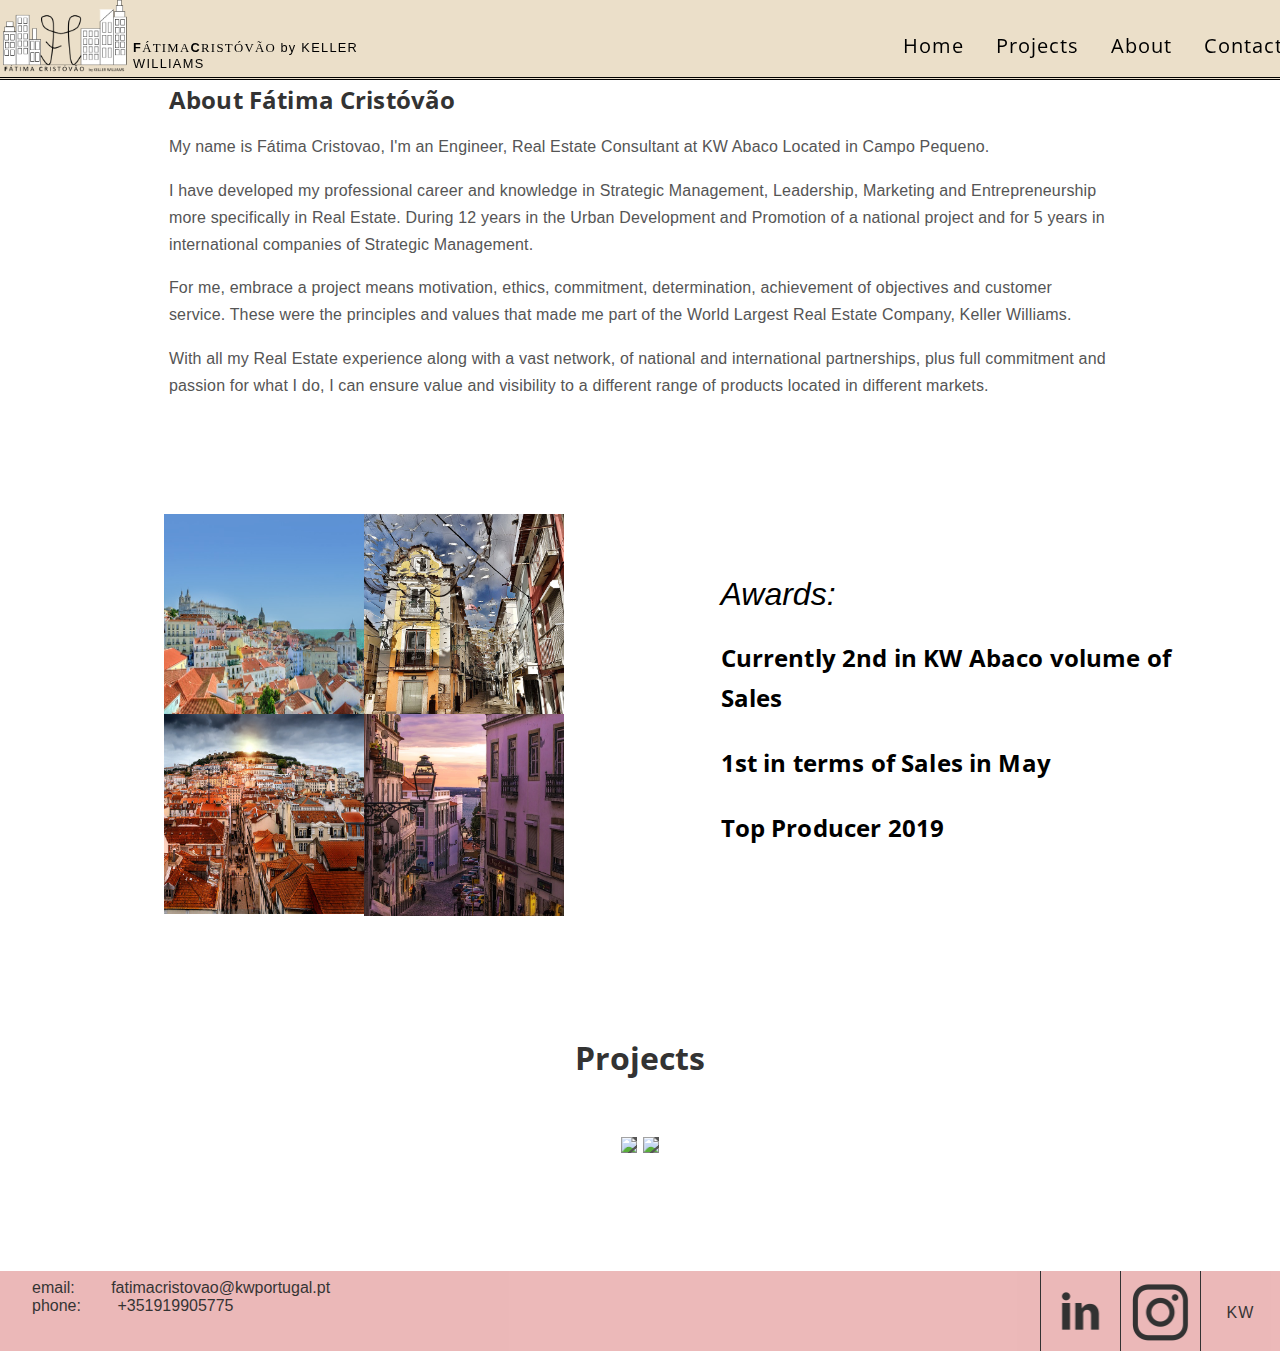
==== index.html @ 8aae6a9a "Update index.html" ====
<!DOCTYPE html>
<html lang="eng">
    <head>
        <meta charset="UTF-8">
        <meta name="viewport" content="width=device-width, initial-scale=1.0">
        <meta http-equiv="X-UA-Compatible" content="ie=edge">
        <title>Fatima Cristovao | home</title>
        <link href="./index.css" rel="stylesheet" type="text/css">
        <link href="https://fonts.googleapis.com/css?family=Open+Sans+Condensed:300|Roboto&display=swap" rel="stylesheet">
    </head>
    <body>
        <div class="header">
            <div class="menu-one">
                <div class="logo">
                    <img src=".\logo_final.png">
                    <div class="lettering">
                        <h6><span class="bolder">F</span>ÁTIMA<span class="bolder">C</span>RISTÓVÃO <span class="smaller">by KELLER WILLIAMS</span></h6>
                    </div>
                </div>
                <div class= "toggle">
                    <span></span>
                    <span></span>
                    <span></span> 
                </div>
            </div>
            <ul id="menu-two" class="hide">
                <li class="item">
                    <a href="./index.html" >Home</a> 
                </li>
                <li class="item" id="proj">
                    <a href="#projects">Projects</a>
                </li>
                <li class="options">
                    <a href="./Atower.html" >A-Tower</a>
                </li>
                <li class="options">
                    <a href="./muda.html">Muda</a>
                </li>
                <li class="item">
                    <a href="#About-Me">About</a>
                </li>
                <li class="item">
                    <a href="#Contact" >Contact</a>
                </li>
            </ul>
        </div>
        <div class="background-image">
            <img src=".\foto-de-fundoo.jpg">
        </div>
        <div class="content">
            <div class="title" id="About-Me">
                <h2>About Fátima Cristóvão</h2>
                    <p>My name is Fátima Cristovao, I'm an Engineer, Real Estate Consultant at KW Abaco
                            Located in Campo Pequeno. </p> 
                            <p> I have developed my professional career and knowledge in Strategic Management, Leadership, Marketing and Entrepreneurship more specifically in Real Estate. 
                                During 12 years in the Urban Development and Promotion of a national project and for 5 years in international companies of Strategic Management.
                            </p>
                            <p>
                                For me, embrace a project means motivation, ethics, commitment, determination, achievement of objectives and customer service. 
                                These were the principles and values that made me part of the World Largest Real Estate Company, Keller Williams.
                            </p> 
                            <p>
                                With all my Real Estate experience along with a vast network, of national and international partnerships, plus full commitment and passion for what I do, 
                                I can ensure value and visibility to a different range of products located in different markets.
                            </p>
            </div>
        </div>
        <section>
            <div class="images">
                <div class="image-container" >
                    <img src=".\alfama-832816_640.jpg" >
                </div>
                <div class="image-container">
                    <img src=".\lisboa-2249085_640 (1).jpg" >
                </div>  
                <div class="image-container"> 
                    <img src=".\lisbon-1450809_640.jpg" >
                </div> 
                <div class="image-container"> 
                    <img src=".\lisbon-2023436_640.jpg" >
                </div>
            </div>
            <div class="destinções">
                <span><em>Awards:</em></span>
                <h3>Currently 2nd in KW Abaco volume of Sales</h3>
                <h3>1st in terms of Sales in May</h3>
                <h3>Top Producer 2019</h3>
            </div>
        </section>
        <main id="projects">
            <div class="title">
                <h1>Projects</h1>
            </div>
            <div class="buttons">
                <a href="Atower.html">
                    <div class="par">
                        <img src=".\CI08_00_POOL_COBERTURA_4K.jpg"/>
                        <span>A-Tower</span>
                    </div>
                </a>
                <a href="muda.html">
                    <div class="par">
                        <img src=".\CASA B (3).jpg">
                        <span>Muda</span>
                    </div>
                </a>    
            </div>
        </main>
        <footer id="Contact">
            <div class="left">
                <div class="contacts">
                    <div class="info">
                        <span>email:</span>
                        <span>fatimacristovao@kwportugal.pt</span>
                    </div>
                    <div class="info">
                        <span>phone:</span>
                        <span>+351919905775</span>
                    </div>
                </div>
            </div>
            <div class="right">
                <div class="items">
                    <a id="logo" href="https://www.linkedin.com/in/fatima-cristovao-6b5a50159/?originalSubdomain=pt" target="_blank">
                        <img src=".\final.linkedin.logo.png">
                    </a>
                </div>
                <div class="items">
                    <a id="logo" href="something" target="_blank">
                        <img src=".\Insta.final.png">
                    </a>
                </div>
                <div class="items">
                    <a href="https://www.kwportugal.pt/agents/19851?lan=pt-PT" target="_blank">
                        <span>KW</span>
                    </a>
                </div>
            </div>  
        </footer>
    <script src="https://code.jquery.com/jquery-3.4.1.min.js"
    integrity="sha256-CSXorXvZcTkaix6Yvo6HppcZGetbYMGWSFlBw8HfCJo="
    crossorigin="anonymous"></script>
    <script src="./index.js"></script>
    </body>
</html>
---- index.css ----
* {
    box-sizing: border-box;
    font-family: sans-serif;
}

body {
    position: relative;
    min-height: 100vh;
    margin: 0px;
    border: 0px;
    padding: 0px;
}



.header {
    background-color: rgb(235, 223, 201);
    z-index: 100;
    top: 0px;
    margin: 0 auto;
    max-height: 5rem;
    position: fixed;
    border-bottom-style: double;
    display: flex;
    justify-content: space-between;
    width: 100%
}

.menu-one {
    display: flex
}

.logo { 
    display: flex;

}

.logo img { 
    height: 100%
}

.lettering  {
    display: flex;
    justify-content: center;
    align-items: flex-end;
    padding-left: 1%;
}

h6 {
    margin-bottom: 1.7%;
    font-family: 'calibri';
    font-weight: lighter;
    letter-spacing: 0.1em;
    font-size: 0.8em;
}

h6 .bolder {
    font-weight: bold;
}

h6 .smaller {
    font-weight: lighter;
}

.toggle {
    display: none;
}

a {
    text-decoration: none;
    font-family: 'Open Sans Condensed', sans-serif;
    letter-spacing: 1px;
    font-size: 20px;
    color: black
}

#menu-two{
    display: flex;
 }

.hide {
     display: none;
 }
 
 li {
    list-style: none;
    padding: 1em
 }

 

.background-image img {
    max-width: 100%;
    height: auto;
    display: block;
}

.content {
    padding: 4%
}

.title {
    margin: 0 10%;

}

.title h2 {
    color: #333;
    text-transform: capitalize;
    font-family: 'Open Sans Condensed' , sans-serif;
    line-height: 1.1;
    letter-spacing: 0.01rem;
}


.title p {
    font-family: sans-serif;
    color: #555;
    letter-spacing: 0.01rem;
    line-height: 1.7;
}


section {
    padding: 3rem 6.25rem 6.25rem 4%;
    display: flex;
}


section .images {
    max-width: 31.25rem;
    margin-left: 10%;
    
}

.image-container {
    width: 12.5rem;
    height: 12.5rem;
    display: inline-flex;
    flex-wrap: wrap;
    float: left;
}

.image-container img {
    width: 100%;
    height: auto;
    opacity: 1;
    margin: 0px;
}

.destinções {
    padding-top: 5%;
    padding-left: 5%;
}

.destinções span {
    font-family: 'Open Sans Condensed' , sans-serif;
    font-size: 2rem;
}

.destinções h3 {
    font-family: 'Open Sans Condensed' , sans-serif;
    letter-spacing: 0.01rem;
    font-size: 1.5rem;
    line-height: 1.7;
}

main {
    text-align: center;
    padding-bottom: 15%;
}



main .title h1 {
    color: #333;
    font-family: 'Open Sans Condensed' , sans-serif;
}

.buttons {
    padding-top: 2rem;


}

.par {
    max-width: 25rem;
    display: inline-flex;
    margin: 0 auto;
    background-color: #555;
    justify-content: center;
    
}



.par img {
    width: 100%;
    display: block;
    height: auto
}

.par span {
    margin-top: 100px;
    color: white;
    position: absolute;
}


footer {
    position: absolute;
    min-width: 100%;
    max-width: 100%;
    bottom: 0;
    
    background-color:  rgb(231, 167, 167);
    opacity: 0.8;
    display: inline-flex;
    height: 5rem
}

 .left {
    padding-top: 0.5rem;
    width: 50%;
    }

.contacts {
    
    height: 100%
}

 .info span {
    display: inline;
    padding-left: 5%;
    max-width: 2rem;
    
 }

 .right {
    width: 50%;
    display: inline-flex;
    justify-content: flex-end;
    
}

.items {
    max-width: 5rem;
    min-width: 5rem;
    border-left: 1px solid black;
    display: inline-flex;
    justify-content: center;
    align-items: center;
    cursor: pointer;
}

.items span {
    font-size: 1rem
}

.items #logo {
    overflow: hidden;
    width: 80%;
    
}

#logo img {
    display: block;
    max-width: 100%;
    height: auto
}

.selector {
    background-color: rgb(250, 218, 218);
}

.effect {
    text-decoration: underline;
}

.options {
    display: none
}

@media only screen  and (max-width: 1210px) {

    

    #menu-two {
        display: block;
        opacity: 0;
        pointer-events: none;
        transition: opacity 0.5s;
      }

    #proj {
        display: none;
    }

    #menu-two.visible {
        opacity: 0.9;
        pointer-events: auto;
    }

    .hide {
        background-color: rgb(245, 243, 229);
        opacity: 0.95;
        position: absolute;
        width: 100%;
        top: 4rem;
        text-align: center;
    }
     
    
    

    .options {
        display: block;
    }

    .menu-one {
        display: flex;
        justify-content: space-between;
        width: 100%
    }
    .toggle{
        display: initial;
        padding-top: 1.5rem;
        transform: translate(-10px);
        cursor: pointer;
    }

    .toggle span {
        position: relative;
        width: 36px;
        height: 4px;
        display: block;
        background-color: black;
        margin-bottom: 8px;
        transition: 0.5s;
    }

    .toggle span:nth-child(1) {
        transform-origin: left;
    
    }
    
    .toggle span:nth-child(2) {
        transform-origin: center;
    }

    .toggle span:nth-child(3) {
        transform-origin: left;
    }

    .toggle.active span:nth-child(1) {
        transform: rotate(45deg);
        left: 2px;
    }

    .toggle.active span:nth-child(2) {
        transform: rotate(315deg);
        right: 3px;
    }

    .toggle.active span:nth-child(3) {
        transform: scaleX(0);
    }

}

    


@media only screen and (max-width: 665px) {
    
    .items {
        max-width: 3.5rem;
        min-width: 3.5rem;
    }

    #Contact {
        height: 10rem;
        display: flex;
        flex-direction: column;
        align-items: center;
        position: initial;

    }

    .left {
        width: 100%;
    }

    .info {
        display: flex;
        padding: 0.2rem;
        justify-content: center;
    }
    .info span {
        max-width: 100%
    }

    .right {
        width: 100%;
        display: flex;
        justify-content: center;
        padding-top: 5%
    }

    .items {
        border-radius: 50%;
        border:0
    }

}

@media only screen and (max-width: 559px) {

    .background-image {
        margin-top: 2.5rem
    }

    

    .lettering {
        display: none;
    }

    section .images {
        display:none
    }


    .destinções{
        text-align: center;
        margin-left: 5.2rem
        
        
    }
    .destinções span{
        font-size: 1.5rem;
    
    }

    .destinções h3 {
        font-size: 1.1rem;
    }
}


@media only screen and (min-width: 560px) and (max-width: 870px) {
    .destinções {
        margin-top: 40%;
        margin-bottom: 40%;
    }
    
}



@media only screen and (max-width: 559px) and (min-width: 500px){
    section {
        display: flex;
        justify-content: center
    }
}
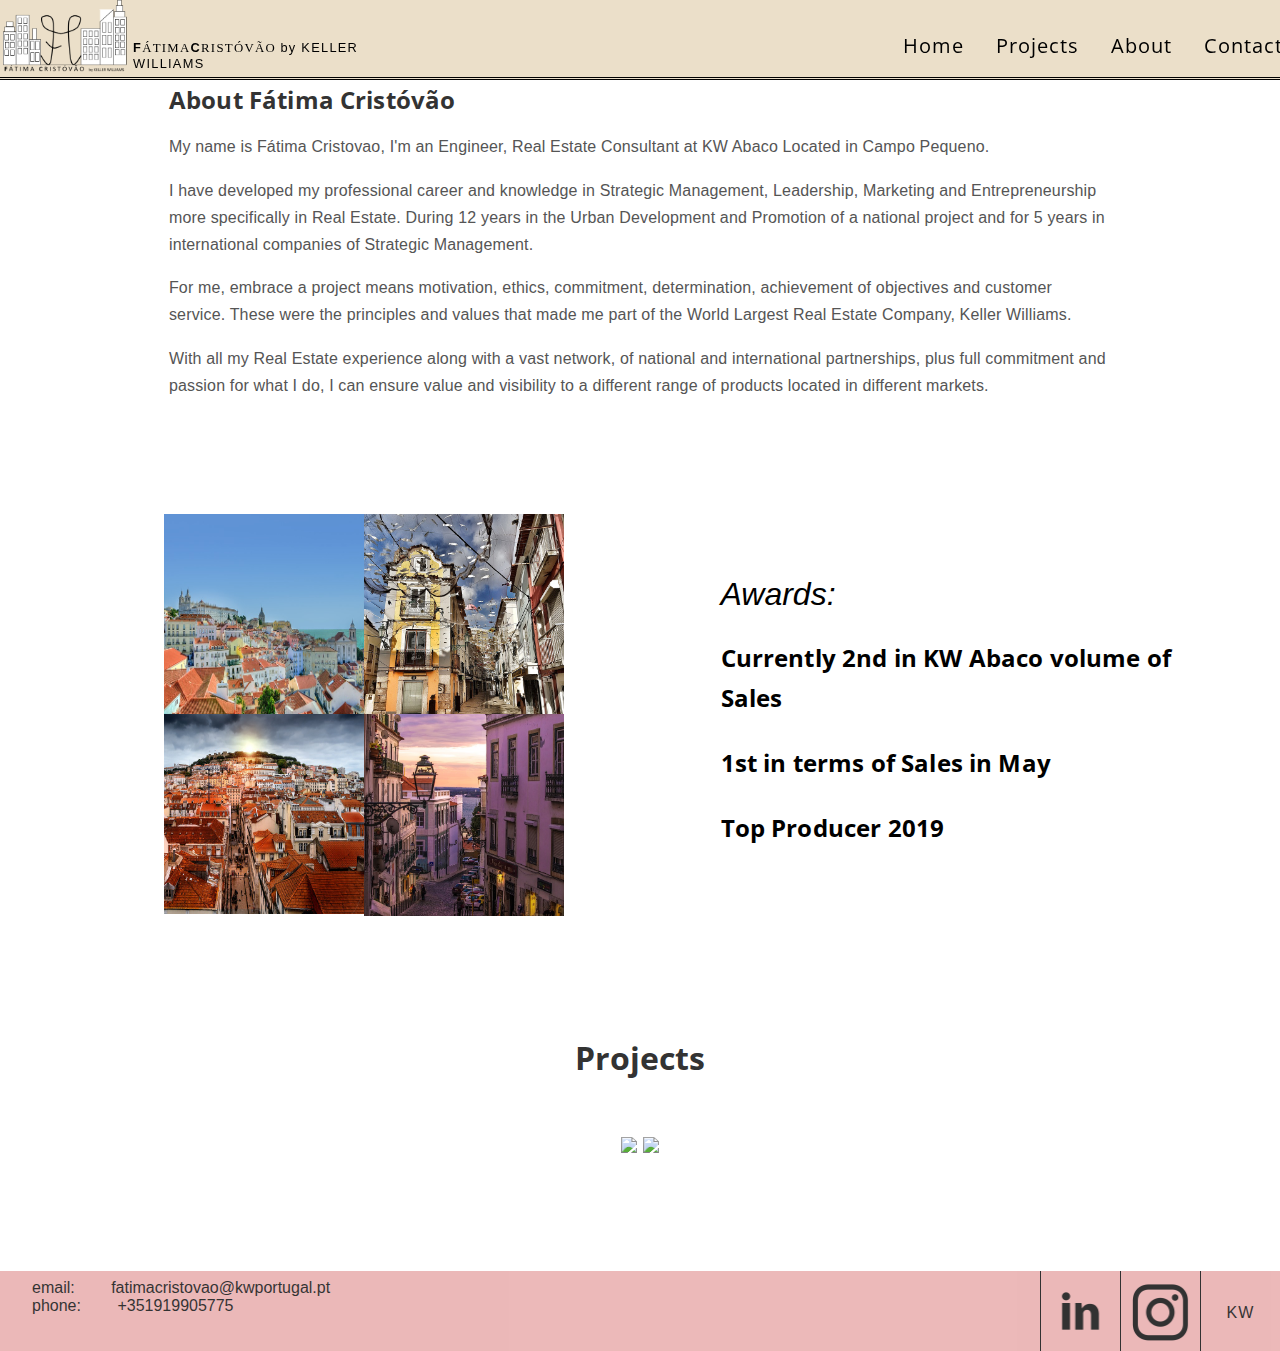
==== commit 6311ba10: "Update index.html" ====
--- a/index.html
+++ b/index.html
@@ -94,13 +94,13 @@
             <div class="buttons">
                 <a href="Atower.html">
                     <div class="par">
-                        <img src=".\CI08_00_POOL_COBERTURA_4K.jpg"/>
+                        <img width="100%" height="100%" src=".\CI08_00_POOL_COBERTURA_4K.jpg"/>
                         <span>A-Tower</span>
                     </div>
                 </a>
                 <a href="muda.html">
                     <div class="par">
-                        <img src=".\CASA B (3).jpg">
+                        <img width="100%" height="100%" src=".\CASA B (3).jpg">
                         <span>Muda</span>
                     </div>
                 </a>    
--- a/index.css
+++ b/index.css
@@ -28,11 +28,12 @@
 
 .menu-one {
     display: flex
-}
-
-.logo { 
+    
+}
+
+.logo {
     display: flex;
-
+    
 }
 
 .logo img { 
@@ -187,7 +188,6 @@
     max-width: 25rem;
     display: inline-flex;
     margin: 0 auto;
-    background-color: #555;
     justify-content: center;
     
 }
@@ -283,8 +283,12 @@
 
 @media only screen  and (max-width: 1210px) {
 
-    
-
+    .logo {
+        display: flex;
+        flex: 1;
+        width: calc(100% - 50px)
+    }
+    
     #menu-two {
         display: block;
         opacity: 0;
@@ -323,7 +327,7 @@
         width: 100%
     }
     .toggle{
-        display: initial;
+        display: block;
         padding-top: 1.5rem;
         transform: translate(-10px);
         cursor: pointer;
@@ -365,6 +369,7 @@
     .toggle.active span:nth-child(3) {
         transform: scaleX(0);
     }
+    
 
 }
 
@@ -445,17 +450,15 @@
     .destinções h3 {
         font-size: 1.1rem;
     }
-}
-
+    
+}
 
 @media only screen and (min-width: 560px) and (max-width: 870px) {
     .destinções {
         margin-top: 40%;
         margin-bottom: 40%;
     }
-    
-}
-
+}
 
 
 @media only screen and (max-width: 559px) and (min-width: 500px){
@@ -464,3 +467,11 @@
         justify-content: center
     }
 }
+
+@media only screen and (max-width: 500px) {
+    .par {
+        display: flex;
+        padding-bottom: 5px;
+    }
+}
+
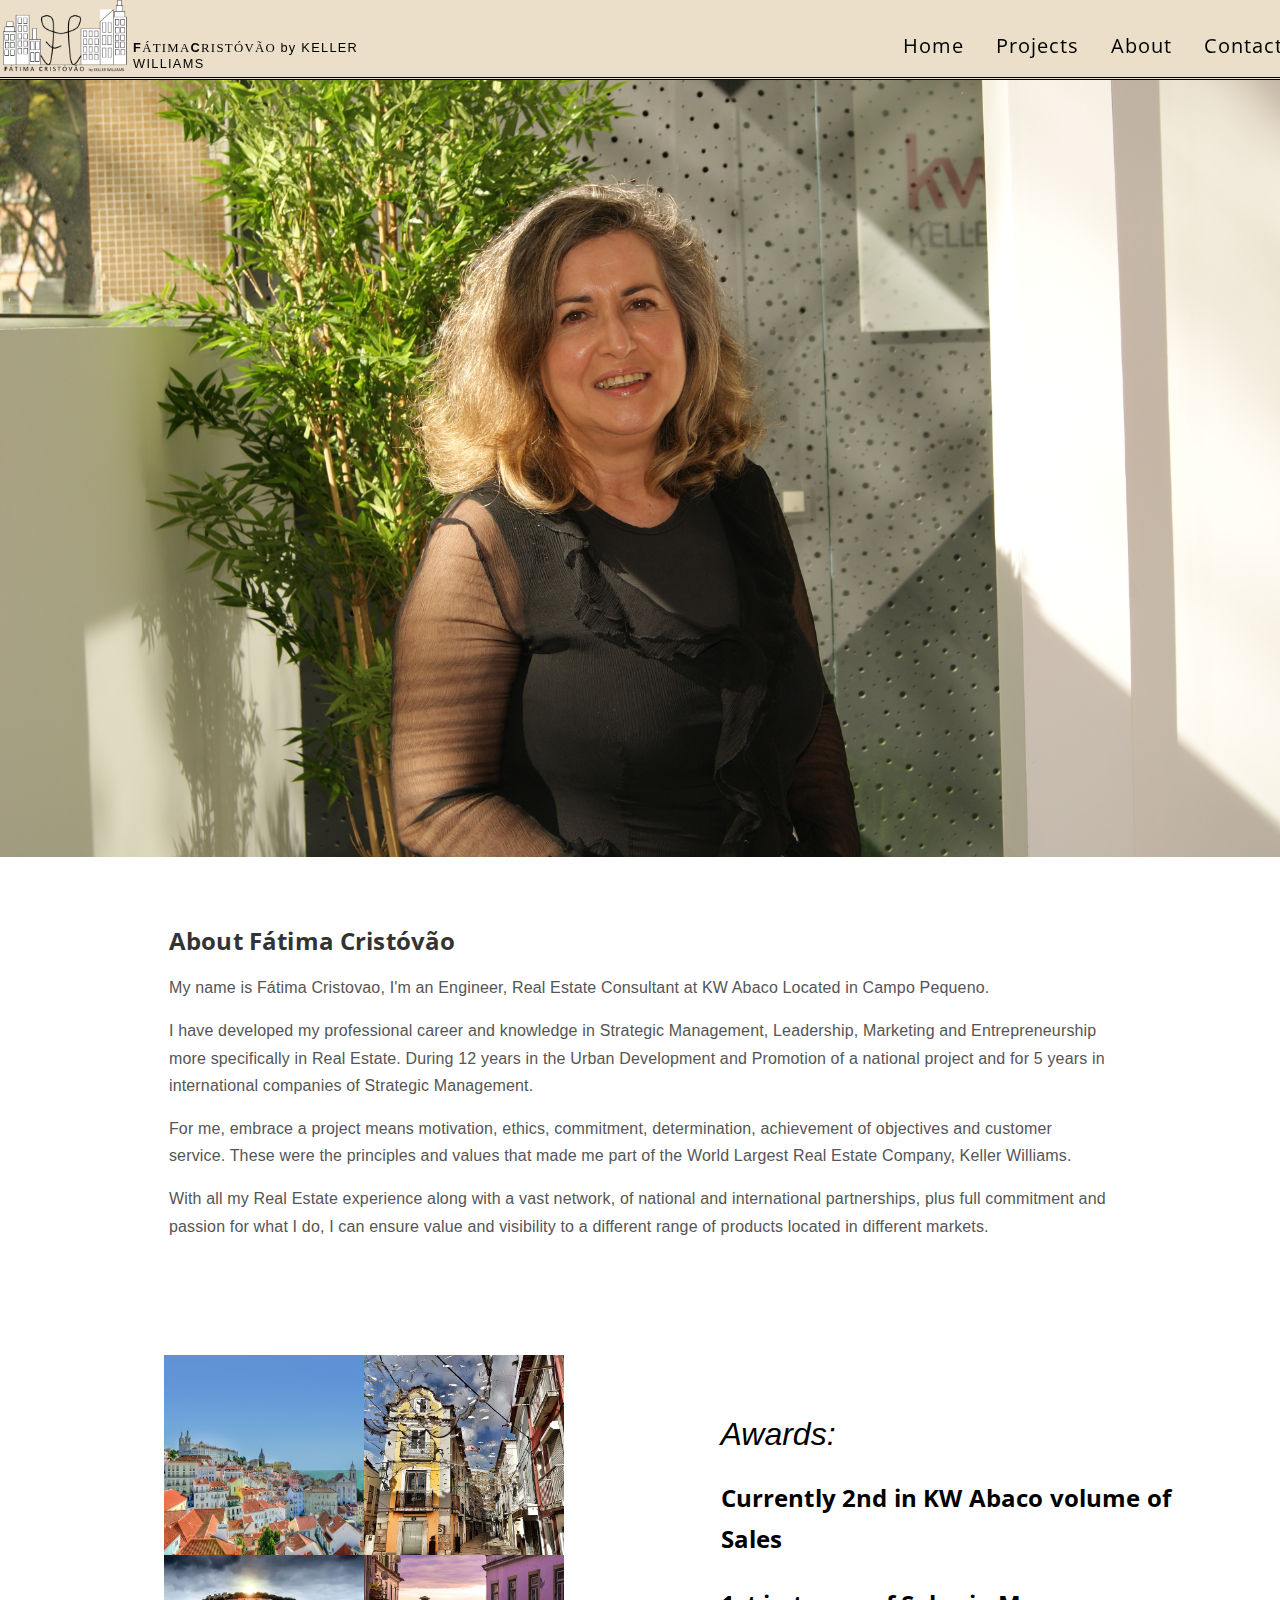
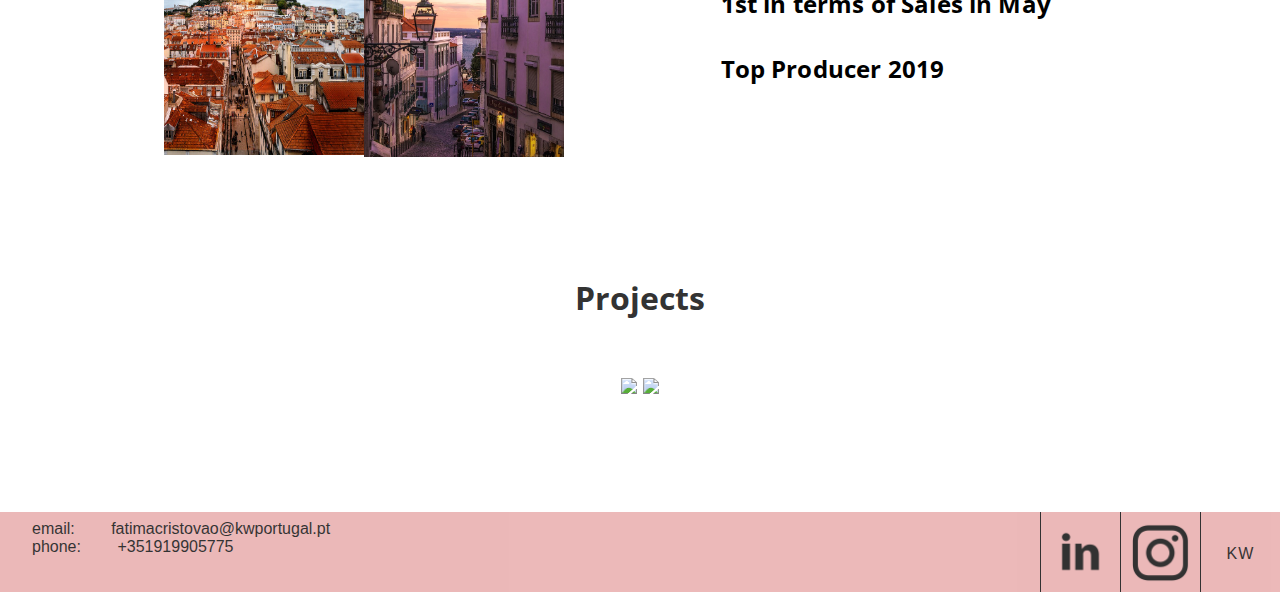
==== commit eb05d0b9: "Update index.html" ====
--- a/index.html
+++ b/index.html
@@ -45,7 +45,7 @@
             </ul>
         </div>
         <div class="background-image">
-            <img src=".\foto-de-fundoo.jpg">
+            <img src=".\foto-de-fundo.jpg">
         </div>
         <div class="content">
             <div class="title" id="About-Me">
--- a/index.css
+++ b/index.css
@@ -21,8 +21,13 @@
     max-height: 5rem;
     position: fixed;
     border-bottom-style: double;
+    display: -webkit-box;
+    display: -ms-flexbox;  
+    display: -webkit-flex;
     display: flex;
-    justify-content: space-between;
+    -webkit-box-pack: justify;
+        -ms-flex-pack: justify;
+            justify-content: space-between;
     width: 100%
 }
 
@@ -186,16 +191,19 @@
 
 .par {
     max-width: 25rem;
+    display: -webkit-inline-box;
+    display: -ms-inline-flexbox;
     display: inline-flex;
     margin: 0 auto;
-    justify-content: center;
-    
+    -webkit-box-pack: center;
+        -ms-flex-pack: center;
+            justify-content: center; 
 }
 
 
 
 .par img {
-    width: 100%;
+    max-width: 100%;
     display: block;
     height: auto
 }
@@ -282,9 +290,16 @@
 }
 
 @media only screen  and (max-width: 1210px) {
+    
+    
 
     .logo {
-        display: flex;
+        display: -webkit-box;
+        display: -ms-flexbox;  
+	display: -webkit-flex;
+        display: flex;
+	-webkit-box-flex: 1;
+        -ms-flex: 1;
         flex: 1;
         width: calc(100% - 50px)
     }
@@ -322,13 +337,20 @@
     }
 
     .menu-one {
-        display: flex;
+        display: -webkit-box;
+        display: -ms-flexbox;  
+	display: -webkit-flex;
+        display: flex;
+    	-webkit-box-pack: justify;
+        -ms-flex-pack: justify;
         justify-content: space-between;
         width: 100%
     }
     .toggle{
         display: block;
         padding-top: 1.5rem;
+	-webkit-transform: translate(-10px);
+        -ms-transform: translate(-10px);
         transform: translate(-10px);
         cursor: pointer;
     }
@@ -340,34 +362,46 @@
         display: block;
         background-color: black;
         margin-bottom: 8px;
-        transition: 0.5s;
-    }
-
-    .toggle span:nth-child(1) {
-        transform-origin: left;
+        -webkit-transition: 0.5s;
+        -o-transition: 0.5s;
+    }
+.toggle span:nth-child(1) {
+        -webkit-transform-origin: left;
+            -ms-transform-origin: left;
+                transform-origin: left;
     
     }
     
     .toggle span:nth-child(2) {
-        transform-origin: center;
+        -webkit-transform-origin: center;
+            -ms-transform-origin: center;
+                transform-origin: center;
     }
 
     .toggle span:nth-child(3) {
-        transform-origin: left;
+        -webkit-transform-origin: left;
+            -ms-transform-origin: left;
+                transform-origin: left;
     }
 
     .toggle.active span:nth-child(1) {
-        transform: rotate(45deg);
+        -webkit-transform: rotate(45deg);
+            -ms-transform: rotate(45deg);
+                transform: rotate(45deg);
         left: 2px;
     }
 
     .toggle.active span:nth-child(2) {
-        transform: rotate(315deg);
+        -webkit-transform: rotate(315deg);
+            -ms-transform: rotate(315deg);
+                transform: rotate(315deg);
         right: 3px;
     }
 
     .toggle.active span:nth-child(3) {
-        transform: scaleX(0);
+        -webkit-transform: scaleX(0);
+            -ms-transform: scaleX(0);
+                transform: scaleX(0);
     }
     
 
@@ -469,9 +503,23 @@
 }
 
 @media only screen and (max-width: 500px) {
+    
+    .buttons {
+    display: flex;
+    flex-direction: column;
+    }
+
     .par {
-        display: flex;
         padding-bottom: 5px;
-    }
-}
-
+        display: flex;
+        align-items: flex-start;
+    }
+    .toggle {
+	padding-left: 10px;
+    }
+	
+    .logo {
+	max-width: 150px;
+    }
+}
+
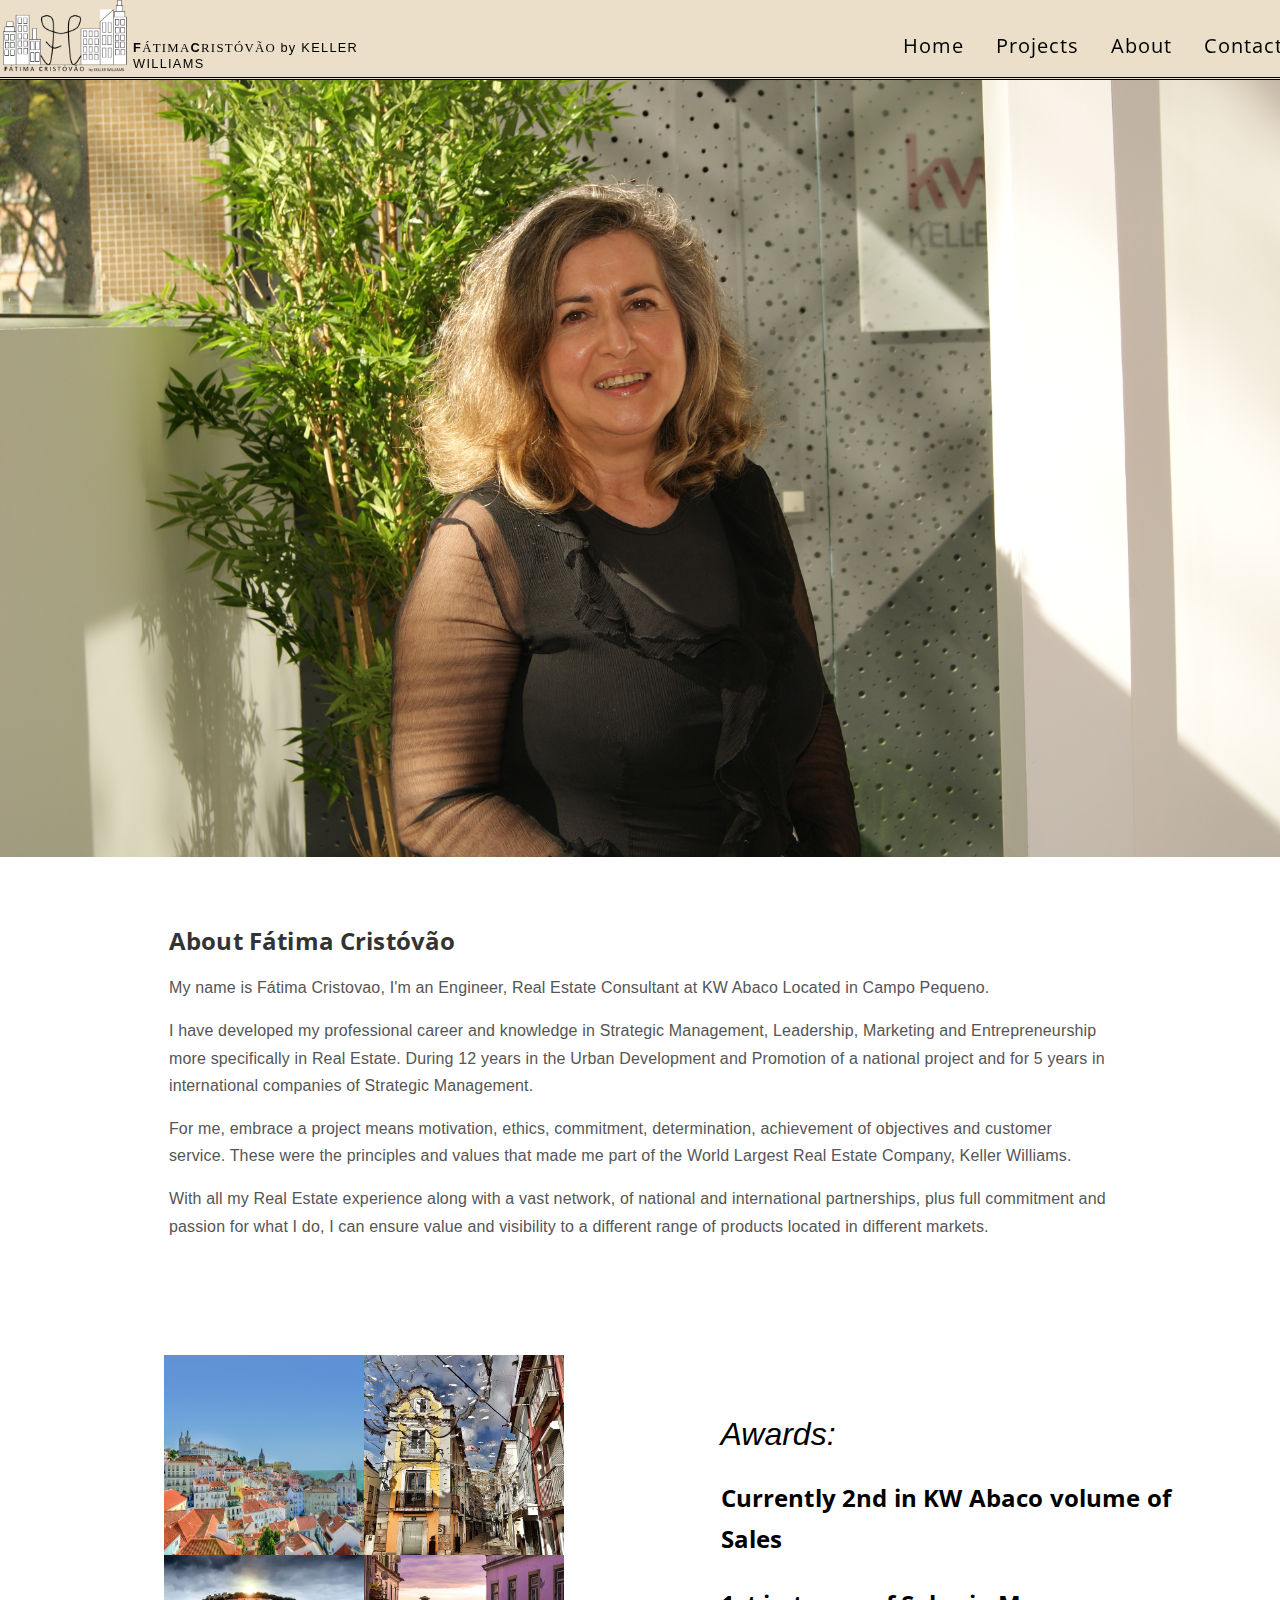
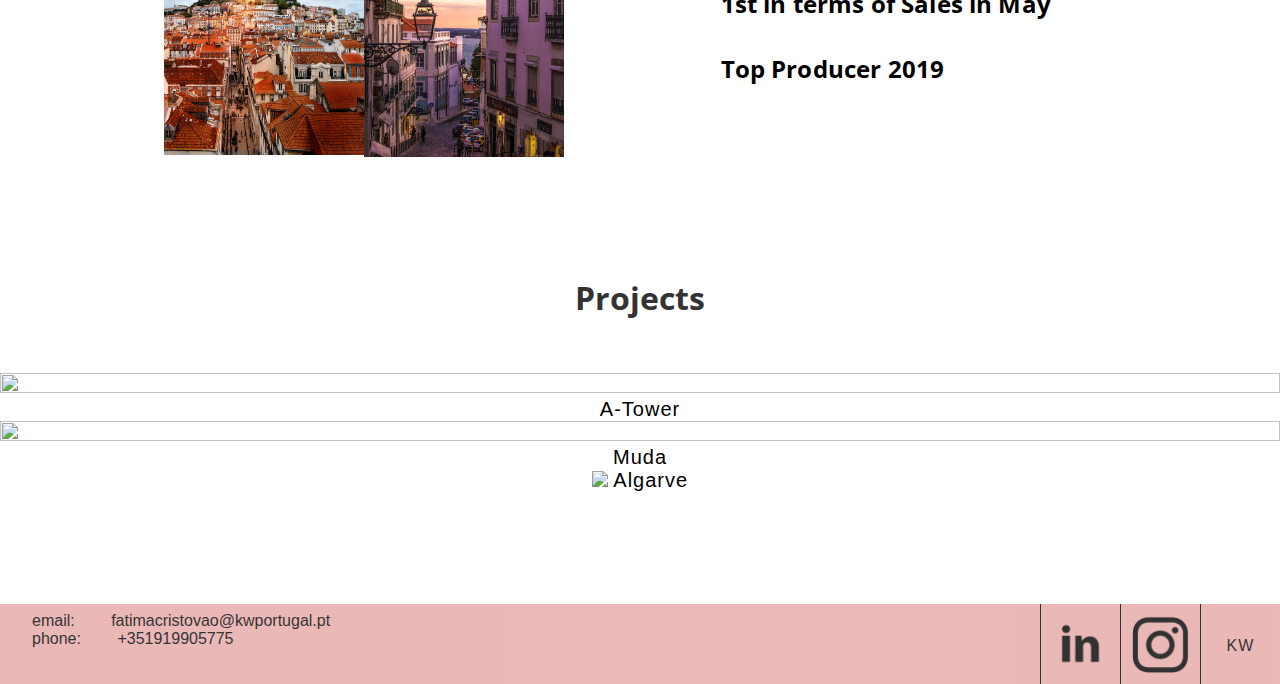
==== commit 2488cc5a: "Update index.html" ====
--- a/index.html
+++ b/index.html
@@ -93,15 +93,21 @@
             </div>
             <div class="buttons">
                 <a href="Atower.html">
-                    <div class="par">
+                    <div class="trio">
                         <img width="100%" height="100%" src=".\CI08_00_POOL_COBERTURA_4K.jpg"/>
                         <span>A-Tower</span>
                     </div>
                 </a>
                 <a href="muda.html">
-                    <div class="par">
+                    <div class="trio">
                         <img width="100%" height="100%" src=".\CASA B (3).jpg">
                         <span>Muda</span>
+                    </div>
+                </a> 
+                <a href="algarve.html">
+                    <div class="trio">
+                        <img src=".\main_image_algarve.jpg">
+                        <span>Algarve</span>
                     </div>
                 </a>    
             </div>
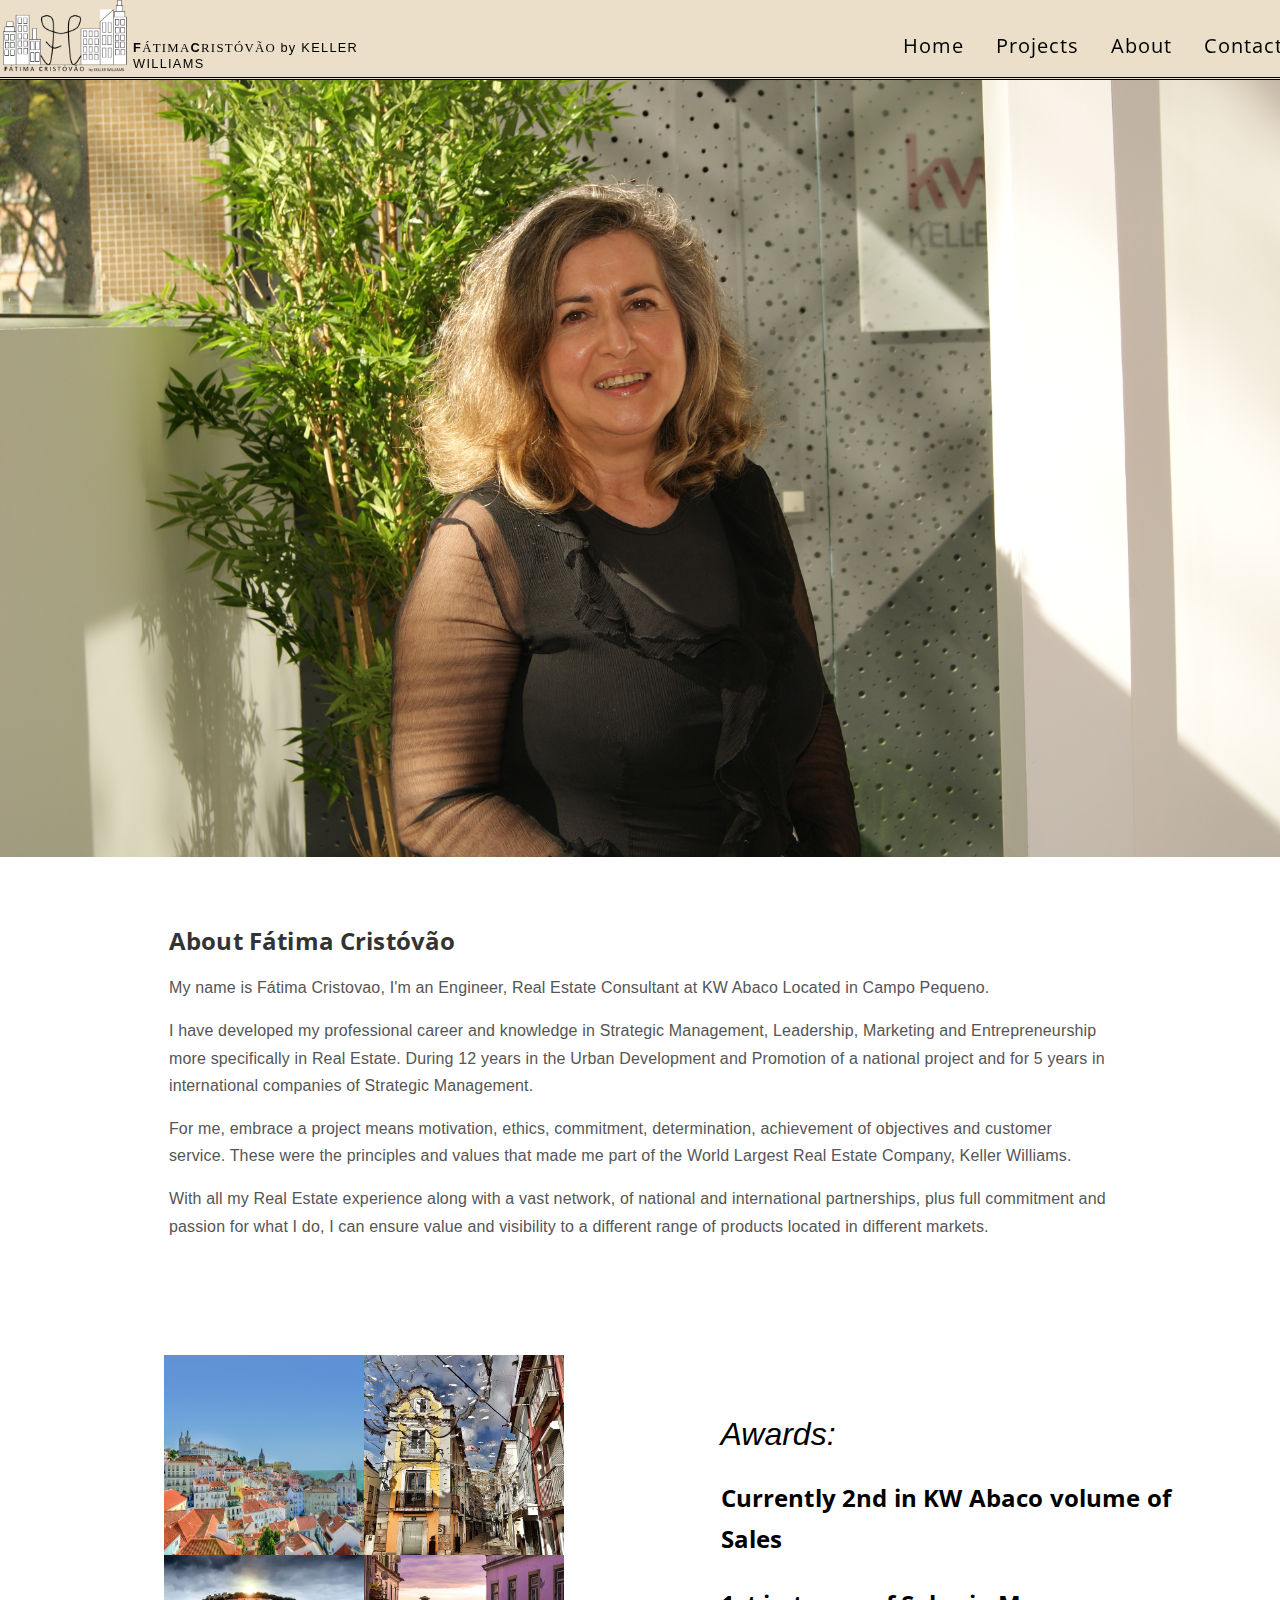
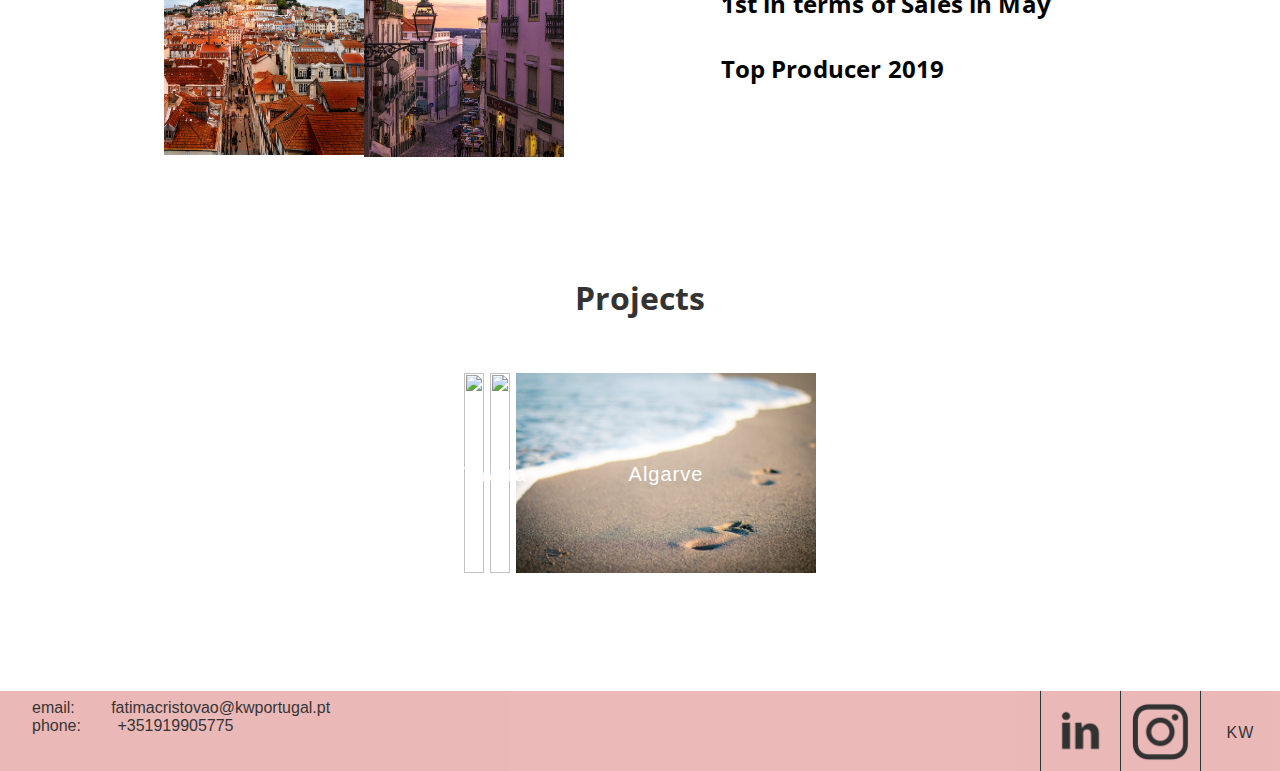
==== commit 27dd0126: "Update index.html" ====
--- a/index.html
+++ b/index.html
@@ -106,7 +106,7 @@
                 </a> 
                 <a href="algarve.html">
                     <div class="trio">
-                        <img src=".\main_image_algarve.jpg">
+                        <img src=".\beach-water-steps-sand-17727.jpg">
                         <span>Algarve</span>
                     </div>
                 </a>    
--- a/index.css
+++ b/index.css
@@ -189,27 +189,23 @@
 
 }
 
-.par {
-    max-width: 25rem;
-    display: -webkit-inline-box;
-    display: -ms-inline-flexbox;
+.trio {
+    max-width: 20rem;
     display: inline-flex;
     margin: 0 auto;
-    -webkit-box-pack: center;
-        -ms-flex-pack: center;
-            justify-content: center; 
-}
-
-
-
-.par img {
+    justify-content: center; 
+}
+
+
+
+.trio img {
     max-width: 100%;
     display: block;
-    height: auto
-}
-
-.par span {
-    margin-top: 100px;
+    height: 200px;
+}
+
+.trio span {
+    margin-top: 90px;
     color: white;
     position: absolute;
 }
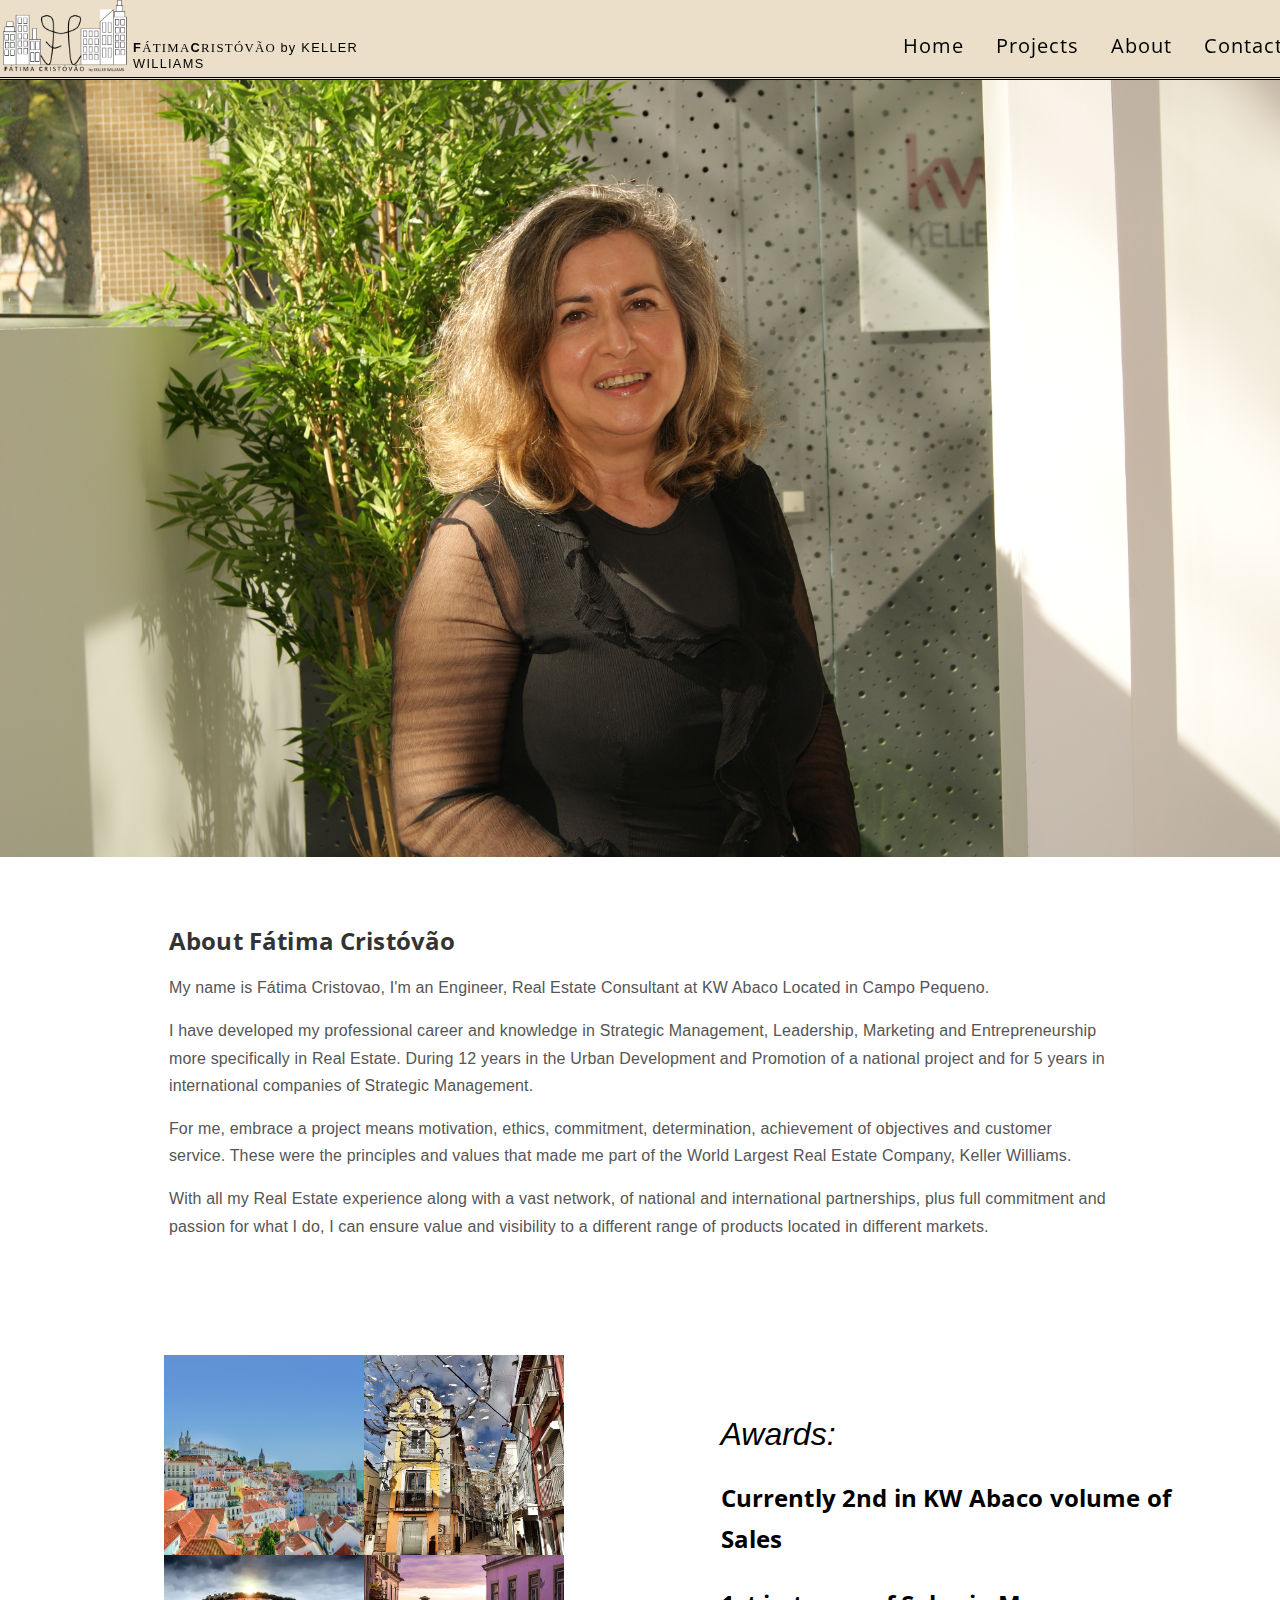
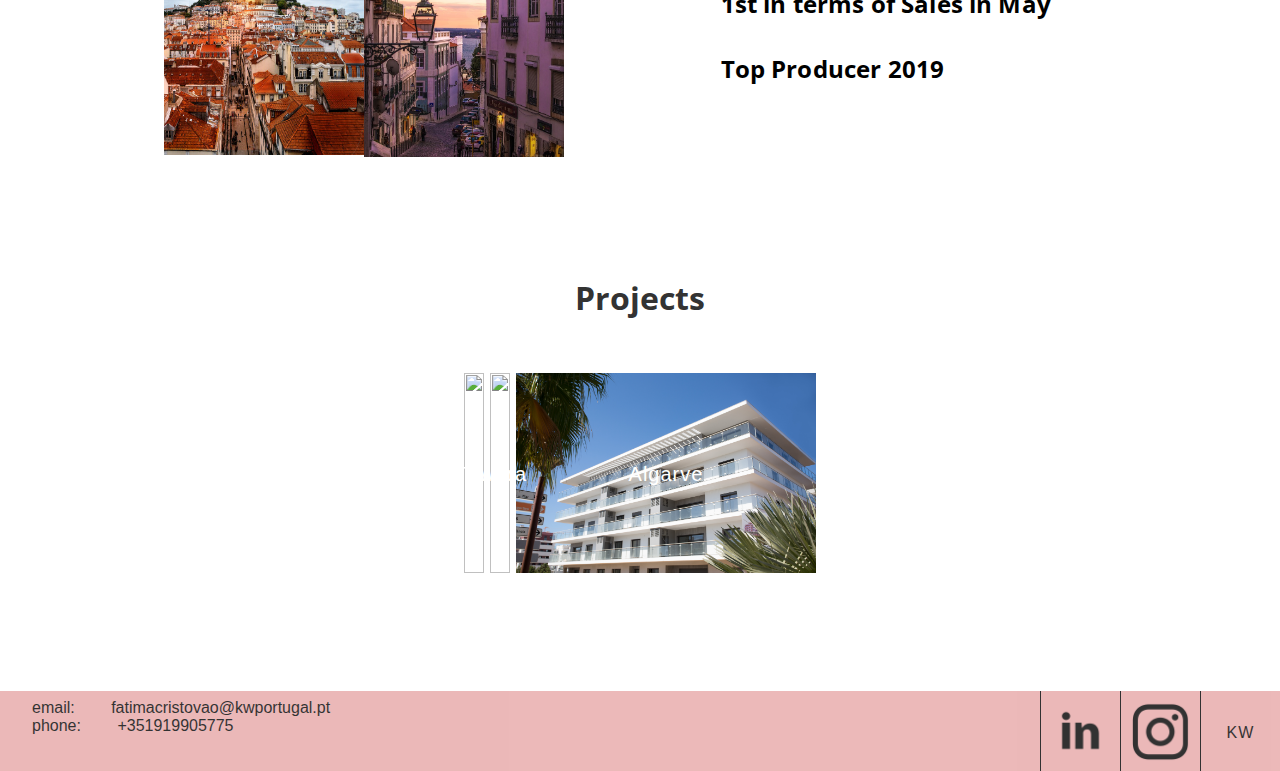
==== commit 75d5698a: "Update index.html" ====
--- a/index.html
+++ b/index.html
@@ -106,7 +106,7 @@
                 </a> 
                 <a href="algarve.html">
                     <div class="trio">
-                        <img src=".\beach-water-steps-sand-17727.jpg">
+                        <img width="100%" height="100%" src=".\main_image_algarve.jpg">
                         <span>Algarve</span>
                     </div>
                 </a>    
